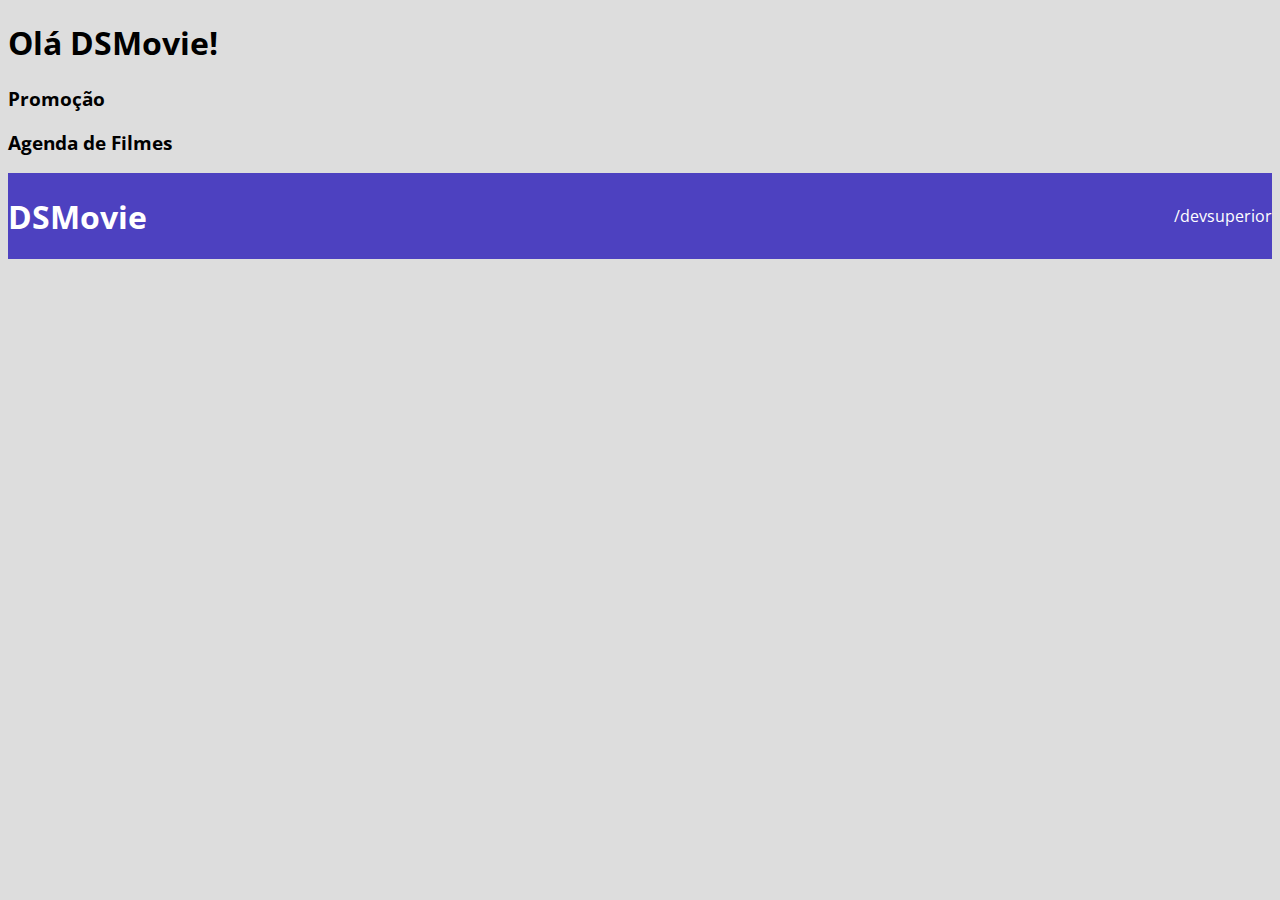
==== index.html @ 951eaf03 "Barra Superior PARTE 1" ====
<!DOCTYPE html>
<html lang="pt-br">

<head>
    <meta charset="UTF-8">
    <meta http-equiv="X-UA-Compatible" content="IE=edge">
    <meta name="viewport" content="width=device-width, initial-scale=1.0">
    <title>DSMovie</title>

    <link href="https://cdn.jsdelivr.net/npm/bootstrap@5.1.3/dist/css/bootstrap.min.css" rel="stylesheet"
        integrity="sha384-1BmE4kWBq78iYhFldvKuhfTAU6auU8tT94WrHftjDbrCEXSU1oBoqyl2QvZ6jIW3" crossorigin="anonymous">
    <link rel="stylesheet" href="css/styles.css">

</head>

<body>
    <h1>Olá DSMovie! </h1>
    <h3>Promoção </h3>
    <h3>Agenda de Filmes </h3>
    <header>
        <nav class="container">
            <h1>DSMovie</h1>
            <a href="https://github.com/devsuperior">/devsuperior</a>
        </nav>
    </header>
</body>

</html>
---- css/styles.css ----
@import url('https://fonts.googleapis.com/css2?family=Open+Sans:wght@300;400;700&display=swap');

* {
    font-family: 'Open Sans', sans-serif;
}
html, body {
    background-color: #ddd;
}

header {
    background-color: #4D41C0;
    color: #ffff;
}

nav {
    display: flex;
    align-items: center;
    justify-content: space-between;
}

a, a:hover {
    text-decoration: none;
    color: unset;
}
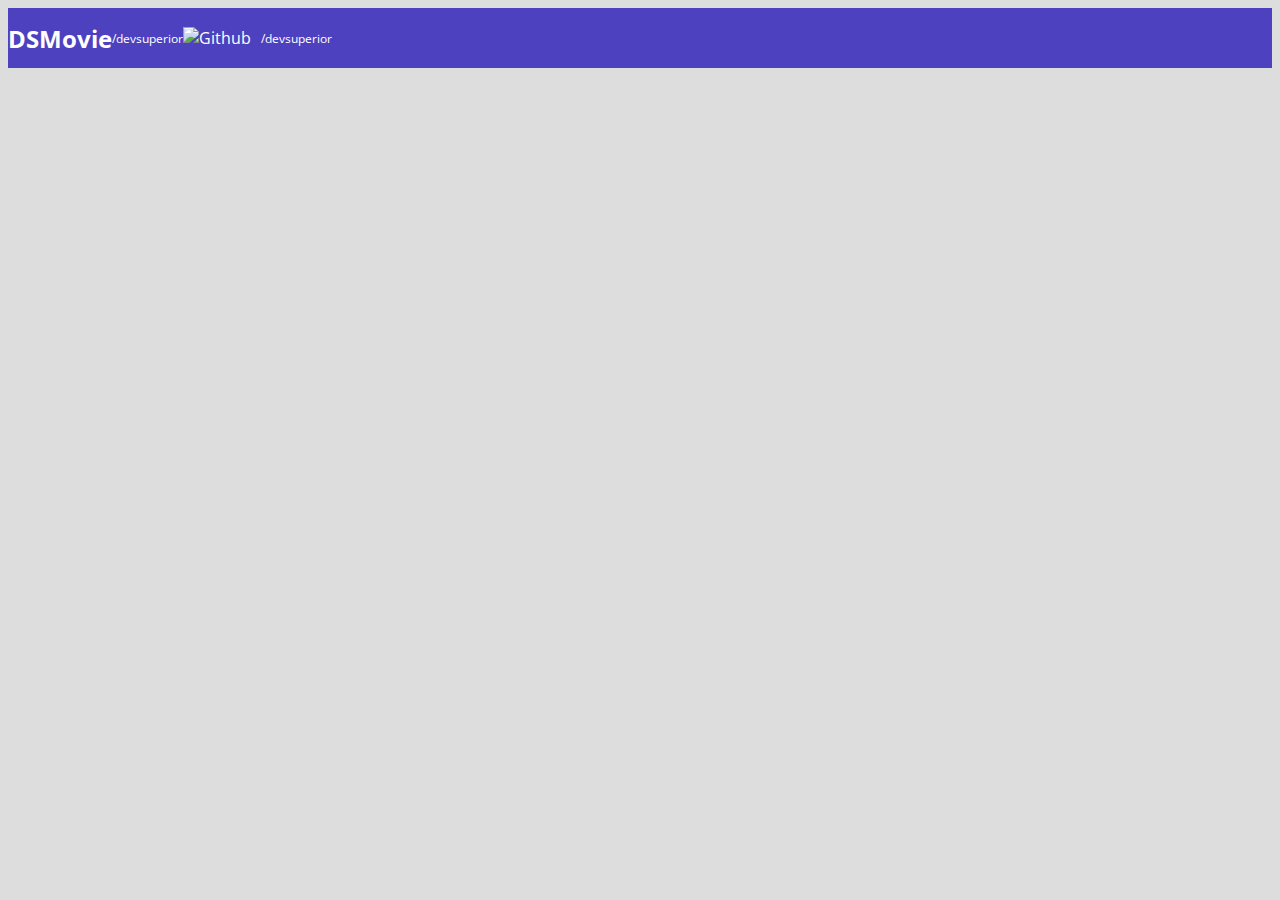
==== commit ce28c76b: "Barra superior PARTE 2" ====
--- a/index.html
+++ b/index.html
@@ -14,15 +14,17 @@
 </head>
 
 <body>
-    <h1>Olá DSMovie! </h1>
-    <h3>Promoção </h3>
-    <h3>Agenda de Filmes </h3>
     <header>
         <nav class="container">
             <h1>DSMovie</h1>
             <a href="https://github.com/devsuperior">/devsuperior</a>
+            <div class="dsmovie-contat-container">
+                <img src="img/github.svg" alt="Github">
+                <a href="https://github.com/devsuperior">/devsuperior</a>
+            </div>
         </nav>
     </header>
+    
 </body>
 
 </html>--- a/css/styles.css
+++ b/css/styles.css
@@ -1,15 +1,31 @@
 @import url('https://fonts.googleapis.com/css2?family=Open+Sans:wght@300;400;700&display=swap');
 
+:root {
+    --bg-gray: #ddd;
+    --color-primary: #4D41C0;
+    --white: #fff;
+}
+
 * {
+    box-sizing: border-box;
     font-family: 'Open Sans', sans-serif;
 }
+
+h1, h2, h3, h4, h5, h6 {
+    margin: 0;
+}
+
 html, body {
-    background-color: #ddd;
+    background-color: var(--bg-gray);
+
 }
 
 header {
-    background-color: #4D41C0;
-    color: #ffff;
+    background-color: var(--color-primary);
+    color: var(--white);
+    height: 60px;
+    display: flex;
+    align-items: center;
 }
 
 nav {
@@ -18,7 +34,27 @@
     justify-content: space-between;
 }
 
+nav h1 {
+    font-size: 24px;
+    font-weight: 700;
+}
+
+nav a {
+    font-size: 12px;
+    font-weight: 400;
+}
+
+
 a, a:hover {
     text-decoration: none;
     color: unset;
+}
+
+.dsmovie-contat-container {
+    display: flex;
+    align-items: center;
+}
+
+.dsmovie-contat-container img {
+    margin-right: 10px;
 }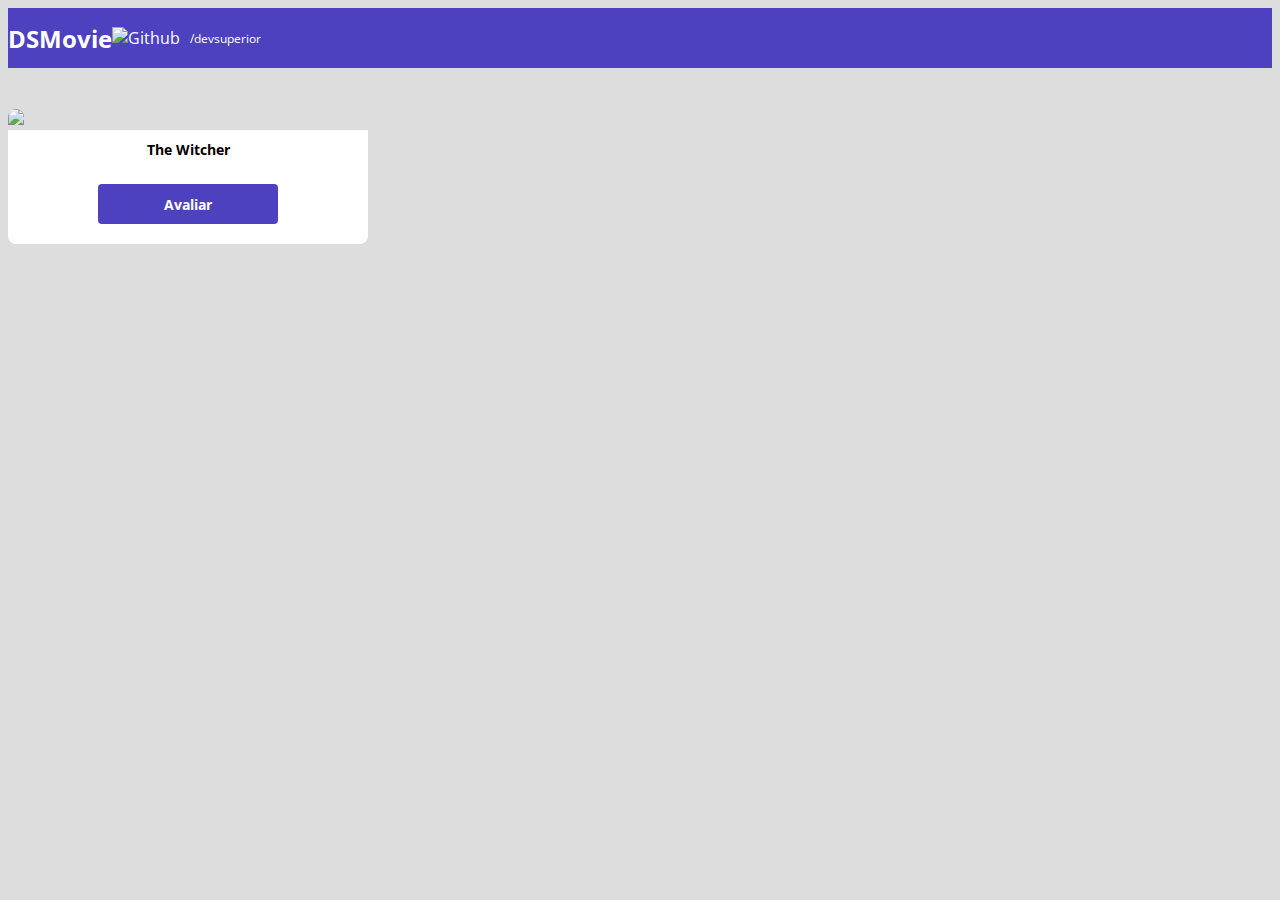
==== commit a4300936: "Card de filme" ====
--- a/index.html
+++ b/index.html
@@ -17,14 +17,27 @@
     <header>
         <nav class="container">
             <h1>DSMovie</h1>
-            <a href="https://github.com/devsuperior">/devsuperior</a>
             <div class="dsmovie-contat-container">
                 <img src="img/github.svg" alt="Github">
                 <a href="https://github.com/devsuperior">/devsuperior</a>
             </div>
         </nav>
     </header>
-    
+
+    <main>
+        <section id="dsmovie-card-list" class="container">
+
+            <div class="dsmovie-card">
+                <img src="https://www.themoviedb.org/t/p/w533_and_h300_bestv2/jBJWaqoSCiARWtfV0GlqHrcdidd.jpg">
+                <div class="dsmovie-card-description">
+                    <h3>The Witcher</h3>
+                    <a class="dsmovie-btn" href="form.html">Avaliar</a>
+                </div>
+            </div>
+
+        </section>
+
+    </main>
 </body>
 
 </html>--- a/css/styles.css
+++ b/css/styles.css
@@ -4,6 +4,7 @@
     --bg-gray: #ddd;
     --color-primary: #4D41C0;
     --white: #fff;
+    --text-gray: #4a4a4a;
 }
 
 * {
@@ -57,4 +58,45 @@
 
 .dsmovie-contat-container img {
     margin-right: 10px;
-}+}
+
+#dsmovie-card-list {
+    padding:40px 0;
+}
+
+.dsmovie-card {
+    width: 360px;
+}
+
+.dsmovie-card img {
+    width: 100%;
+    border-radius: 8px 8px 0 0;
+}
+
+.dsmovie-card-description {
+    background-color: var(--white);
+    padding: 10px 0 20px 0;
+    display: flex;
+    flex-direction: column;
+    align-items: center;
+    border-radius: 0 0 8px 8px;
+}
+
+.dsmovie-card-description h3 {
+    font-size: 14px;
+    font-weight: 700;
+    margin-bottom: 25px;
+}
+
+.dsmovie-btn, .dsmovie-btn:hover {
+    width: 180px;
+    height: 40px;
+    background-color: var(--color-primary);
+    color: var(--white);
+    font-size: 14px;
+    font-weight: 700;
+    display: flex;
+    align-items: center;
+    justify-content: center;
+    border-radius: 4px;
+}
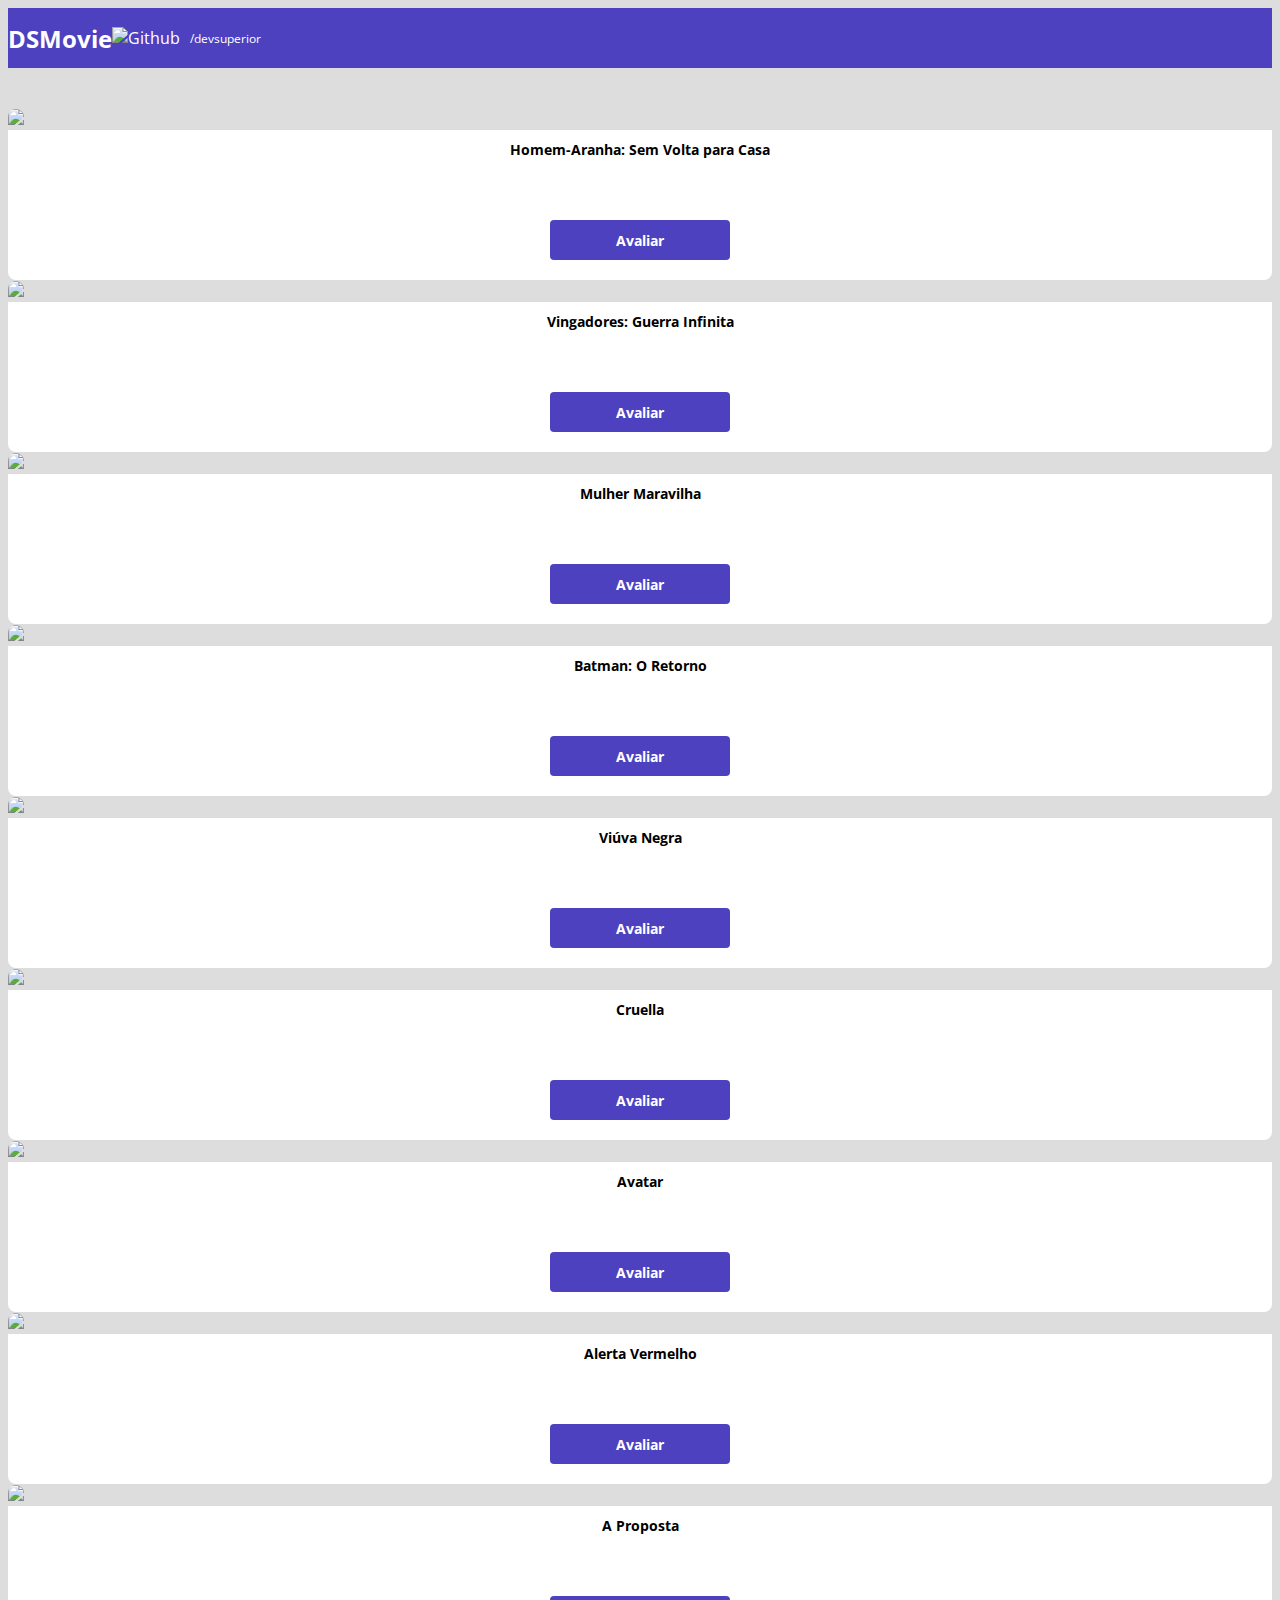
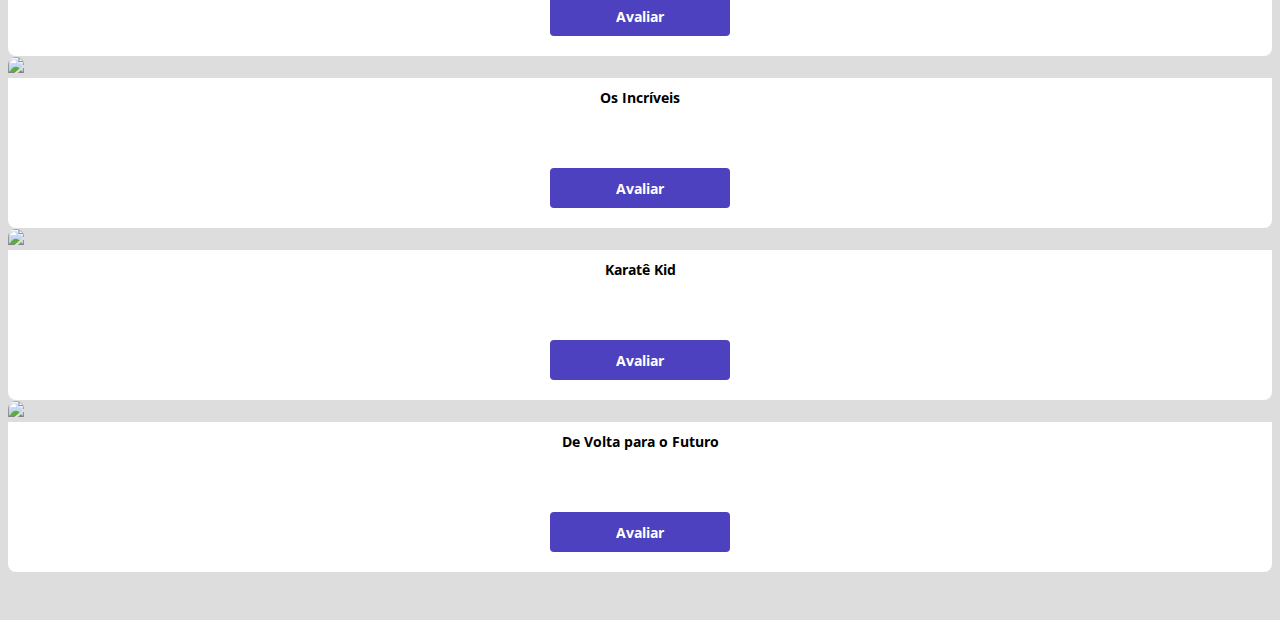
==== commit ef7c57f7: "Listagem de Cards" ====
--- a/index.html
+++ b/index.html
@@ -27,11 +27,126 @@
     <main>
         <section id="dsmovie-card-list" class="container">
 
-            <div class="dsmovie-card">
-                <img src="https://www.themoviedb.org/t/p/w533_and_h300_bestv2/jBJWaqoSCiARWtfV0GlqHrcdidd.jpg">
-                <div class="dsmovie-card-description">
-                    <h3>The Witcher</h3>
-                    <a class="dsmovie-btn" href="form.html">Avaliar</a>
+            <div class="row">
+
+                <div class="col-sm-6 col-lg-4 col-xl-3 mb-3">
+                    <div class="dsmovie-card">
+                        <img src="https://www.themoviedb.org/t/p/w533_and_h300_bestv2/tyQo080tijexyUHBvWPwQt26bZa.jpg">
+                        <div class="dsmovie-card-description">
+                            <h3>Homem-Aranha: Sem Volta para Casa</h3>
+                            <a class="dsmovie-btn" href="form.html">Avaliar</a>
+                        </div>
+                    </div>
+                </div>
+
+                <div class="col-sm-6 col-lg-4 col-xl-3 mb-3">
+                    <div class="dsmovie-card">
+                        <img src="https://www.themoviedb.org/t/p/w533_and_h300_bestv2/lmZFxXgJE3vgrciwuDib0N8CfQo.jpg">
+                        <div class="dsmovie-card-description">
+                            <h3>Vingadores: Guerra Infinita</h3>
+                            <a class="dsmovie-btn" href="form.html">Avaliar</a>
+                        </div>
+                    </div>
+                </div>
+
+                <div class="col-sm-6 col-lg-4 col-xl-3 mb-3">
+                    <div class="dsmovie-card">
+                        <img src="https://www.themoviedb.org/t/p/w500_and_h282_face/aPEhtVLrZRnJufKHwbHgqwirv7J.jpg">
+                        <div class="dsmovie-card-description">
+                            <h3>Mulher Maravilha</h3>
+                            <a class="dsmovie-btn" href="form.html">Avaliar</a>
+                        </div>
+                    </div>
+                </div>
+
+                <div class="col-sm-6 col-lg-4 col-xl-3 mb-3">
+                    <div class="dsmovie-card">
+                        <img src="https://www.themoviedb.org/t/p/w533_and_h300_bestv2/3WP0RObZ2t7ShHfqQpKPljF9B22.jpg">
+                        <div class="dsmovie-card-description">
+                            <h3>Batman: O Retorno</h3>
+                            <a class="dsmovie-btn" href="form.html">Avaliar</a>
+                        </div>
+                    </div>
+                </div>
+
+                <div class="col-sm-6 col-lg-4 col-xl-3 mb-3">
+                    <div class="dsmovie-card">
+                        <img src="https://www.themoviedb.org/t/p/w533_and_h300_bestv2/keIxh0wPr2Ymj0Btjh4gW7JJ89e.jpg">
+                        <div class="dsmovie-card-description">
+                            <h3>Viúva Negra</h3>
+                            <a class="dsmovie-btn" href="form.html">Avaliar</a>
+                        </div>
+                    </div>
+                </div>
+
+                <div class="col-sm-6 col-lg-4 col-xl-3 mb-3">
+                    <div class="dsmovie-card">
+                        <img src="https://www.themoviedb.org/t/p/w533_and_h300_bestv2/6MKr3KgOLmzOP6MSuZERO41Lpkt.jpg">
+                        <div class="dsmovie-card-description">
+                            <h3>Cruella</h3>
+                            <a class="dsmovie-btn" href="form.html">Avaliar</a>
+                        </div>
+                    </div>
+                </div>
+
+                <div class="col-sm-6 col-lg-4 col-xl-3 mb-3">
+                    <div class="dsmovie-card">
+                        <img src="https://www.themoviedb.org/t/p/w500_and_h282_face/AmHOQ7rpHwiaUMRjKXztnauSJb7.jpg">
+                        <div class="dsmovie-card-description">
+                            <h3>Avatar</h3>
+                            <a class="dsmovie-btn" href="form.html">Avaliar</a>
+                        </div>
+                    </div>
+                </div>
+
+                <div class="col-sm-6 col-lg-4 col-xl-3 mb-3">
+                    <div class="dsmovie-card">
+                        <img src="https://www.themoviedb.org/t/p/w533_and_h300_bestv2/dK12GIdhGP6NPGFssK2Fh265jyr.jpg">
+                        <div class="dsmovie-card-description">
+                            <h3>Alerta Vermelho</h3>
+                            <a class="dsmovie-btn" href="form.html">Avaliar</a>
+                        </div>
+                    </div>
+                </div>
+
+                <div class="col-sm-6 col-lg-4 col-xl-3 mb-3">
+                    <div class="dsmovie-card">
+                        <img src="https://www.themoviedb.org/t/p/w533_and_h300_bestv2/5CxNEccOqzRiNqqBhddumoCX9Po.jpg">
+                        <div class="dsmovie-card-description">
+                            <h3>A Proposta</h3>
+                            <a class="dsmovie-btn" href="form.html">Avaliar</a>
+                        </div>
+                    </div>
+                </div>
+
+                <div class="col-sm-6 col-lg-4 col-xl-3 mb-3">
+                    <div class="dsmovie-card">
+                        <img src="https://www.themoviedb.org/t/p/w500_and_h282_face/1t1NivpvWQgNwJTxt7hMJNfq3tf.jpg">
+                        <div class="dsmovie-card-description">
+                            <h3>Os Incríveis</h3>
+                            <a class="dsmovie-btn" href="form.html">Avaliar</a>
+                        </div>
+                    </div>
+                </div>
+
+                <div class="col-sm-6 col-lg-4 col-xl-3 mb-3">
+                    <div class="dsmovie-card">
+                        <img src="https://www.themoviedb.org/t/p/w500_and_h282_face/g8Q4QfwO3curRpMqE4JUxPXfL3H.jpg">
+                        <div class="dsmovie-card-description">
+                            <h3>Karatê Kid</h3>
+                            <a class="dsmovie-btn" href="form.html">Avaliar</a>
+                        </div>
+                    </div>
+                </div>
+
+                <div class="col-sm-6 col-lg-4 col-xl-3 mb-3">
+                    <div class="dsmovie-card">
+                        <img src="https://www.themoviedb.org/t/p/w500_and_h282_face/6cKyYoiQGkoC3jSydY1F9sy7crU.jpg">
+                        <div class="dsmovie-card-description">
+                            <h3>De Volta para o Futuro</h3>
+                            <a class="dsmovie-btn" href="form.html">Avaliar</a>
+                        </div>
+                    </div>
                 </div>
             </div>
 
--- a/css/styles.css
+++ b/css/styles.css
@@ -65,7 +65,7 @@
 }
 
 .dsmovie-card {
-    width: 360px;
+    width: 100%;
 }
 
 .dsmovie-card img {
@@ -75,17 +75,20 @@
 
 .dsmovie-card-description {
     background-color: var(--white);
-    padding: 10px 0 20px 0;
+    padding: 10px 20px 20px 20px;
     display: flex;
     flex-direction: column;
     align-items: center;
+    justify-content: space-between;
     border-radius: 0 0 8px 8px;
+    min-height: 150px;
 }
 
 .dsmovie-card-description h3 {
     font-size: 14px;
     font-weight: 700;
     margin-bottom: 25px;
+    text-align: center;
 }
 
 .dsmovie-btn, .dsmovie-btn:hover {
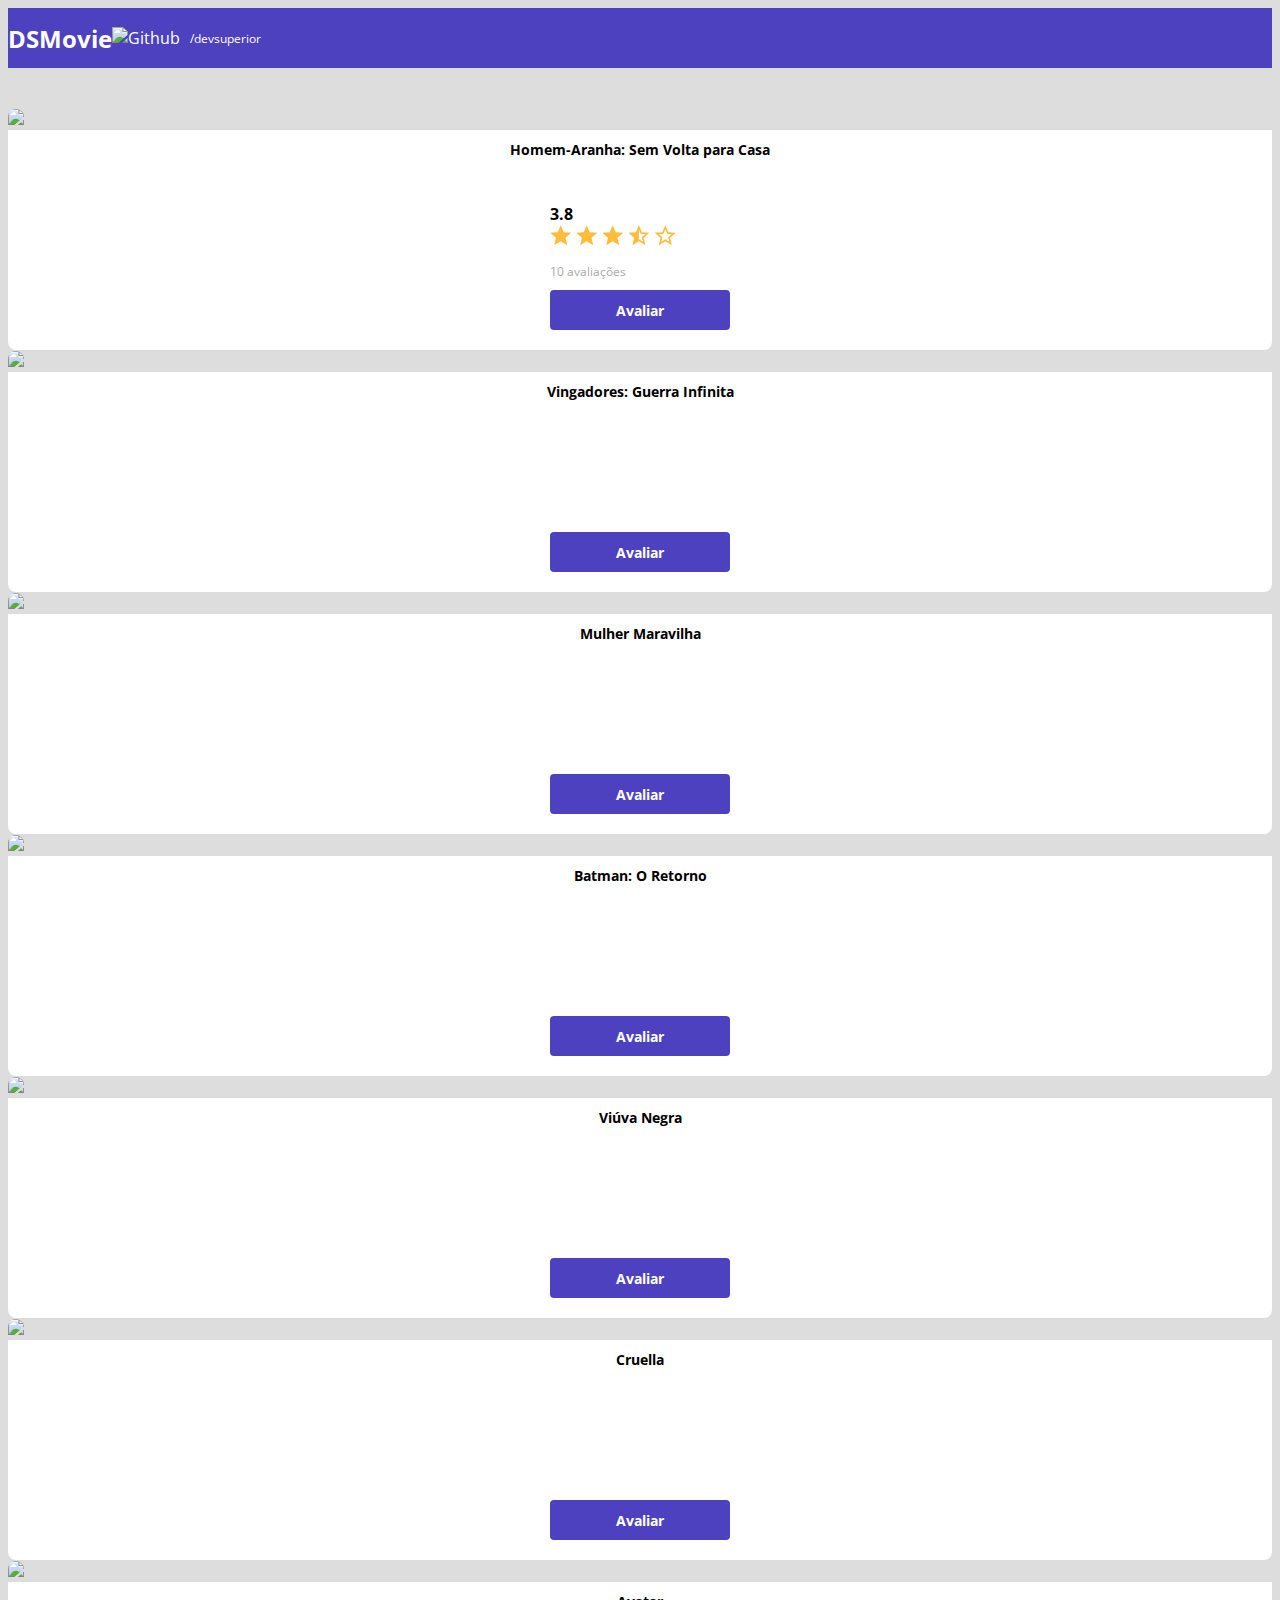
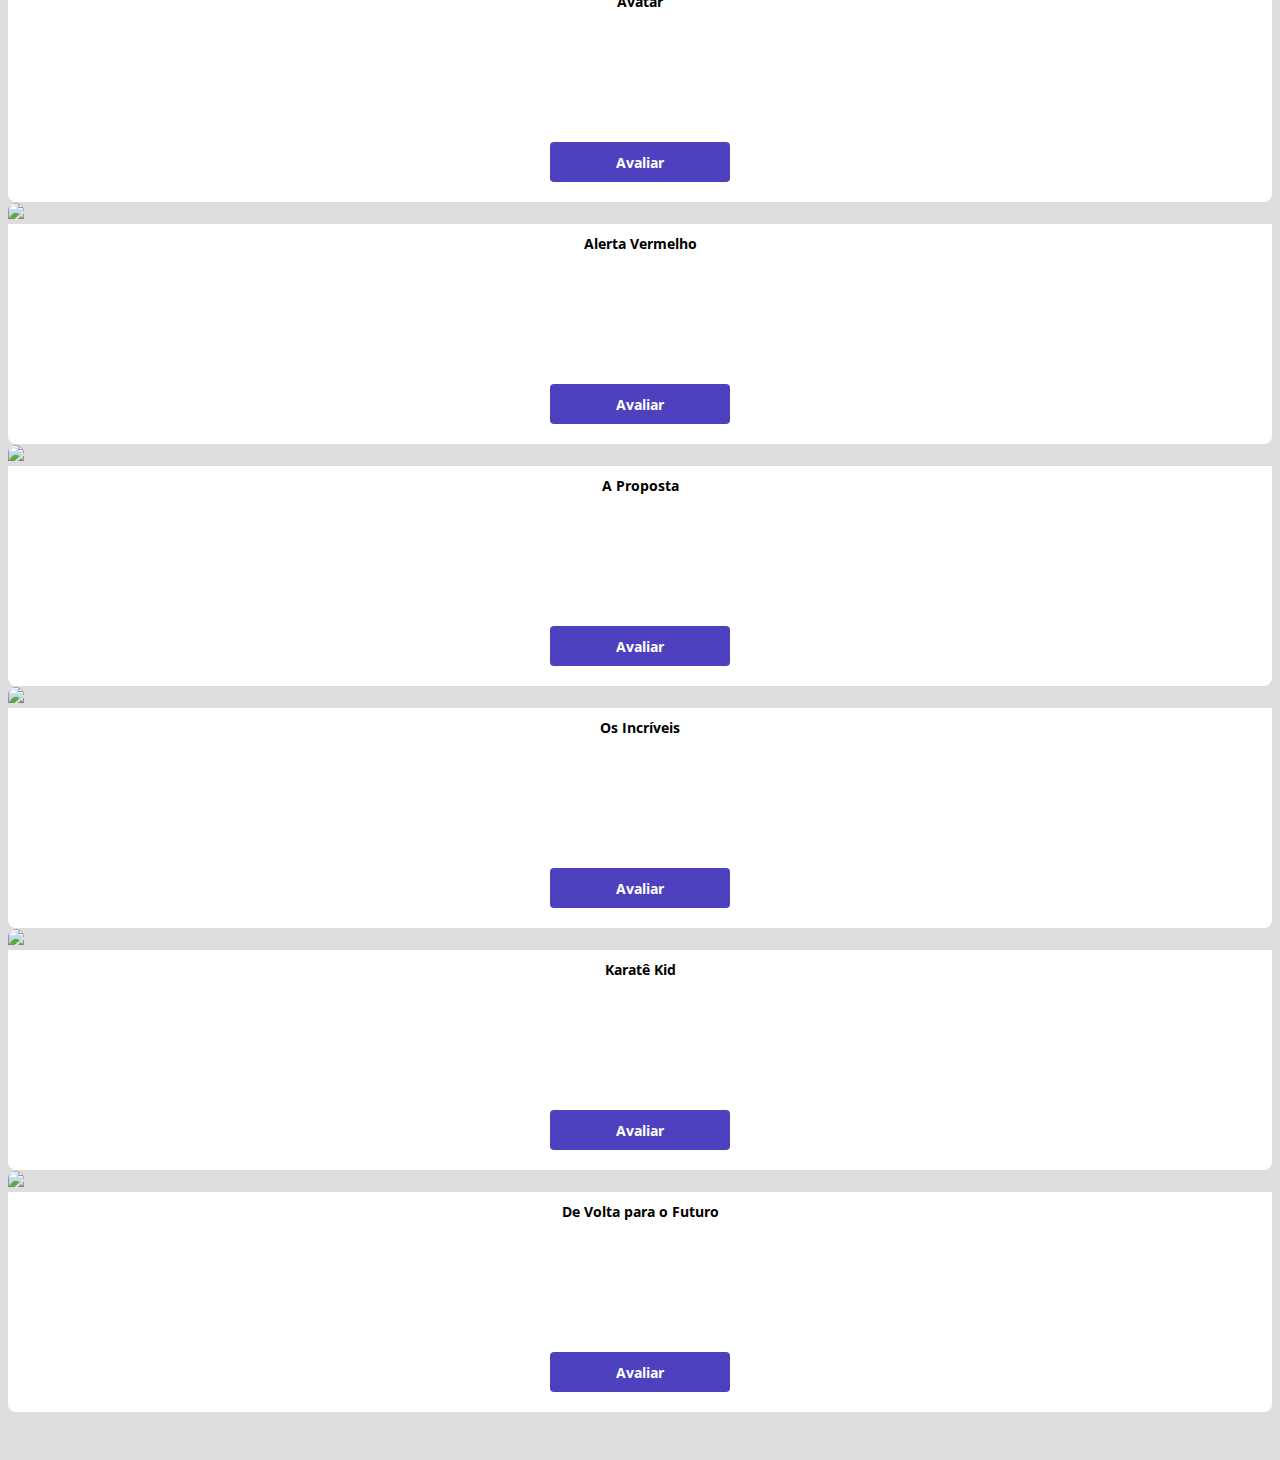
==== commit 968f6832: "Avaliação com estrelas" ====
--- a/index.html
+++ b/index.html
@@ -34,11 +34,21 @@
                         <img src="https://www.themoviedb.org/t/p/w533_and_h300_bestv2/tyQo080tijexyUHBvWPwQt26bZa.jpg">
                         <div class="dsmovie-card-description">
                             <h3>Homem-Aranha: Sem Volta para Casa</h3>
-                            <a class="dsmovie-btn" href="form.html">Avaliar</a>
+                            <div class="dsmovie-card-description-bottom">
+                                <h4>3.8</h4>
+                                <div>
+                                    <img src="img/star-full.svg" alt="star">
+                                    <img src="img/star-full.svg" alt="star">
+                                    <img src="img/star-full.svg" alt="star">
+                                    <img src="img/star-half.svg" alt="star">
+                                    <img src="img/star-empty.svg" alt="star">
+                                </div>
+                                <p>10 avaliações</p>
+                                <a class="dsmovie-btn" href="form.html">Avaliar</a>
+                            </div>
                         </div>
                     </div>
                 </div>
-
                 <div class="col-sm-6 col-lg-4 col-xl-3 mb-3">
                     <div class="dsmovie-card">
                         <img src="https://www.themoviedb.org/t/p/w533_and_h300_bestv2/lmZFxXgJE3vgrciwuDib0N8CfQo.jpg">
--- a/css/styles.css
+++ b/css/styles.css
@@ -5,6 +5,8 @@
     --color-primary: #4D41C0;
     --white: #fff;
     --text-gray: #4a4a4a;
+    --text-light-gray: #aaa;
+    --star-yellow: #FFBB3A;
 }
 
 * {
@@ -81,7 +83,7 @@
     align-items: center;
     justify-content: space-between;
     border-radius: 0 0 8px 8px;
-    min-height: 150px;
+    height: 220px;
 }
 
 .dsmovie-card-description h3 {
@@ -102,4 +104,69 @@
     align-items: center;
     justify-content: center;
     border-radius: 4px;
+    border: 0;
 }
+
+.dsmovie-form-container {
+    padding: 40px 0;
+    max-width: 480px;
+}
+
+.dsmovie-form-description {
+    background-color: var(--white);
+    padding: 20px;
+    display: flex;
+    flex-direction: column;
+    align-items: center;
+    border-radius: 0 0 8px 8px;
+}
+
+.dsmovie-form {
+    width: 100%;
+}
+
+.dsmovie-form-description h3 {
+    font-size: 13px;
+    font-weight: 700;
+    margin-bottom: 20px;
+}
+
+.dsmovie-form-description-bottom {
+    display: flex;
+    flex-direction: column;
+    align-items: center;
+}
+
+.dsmovie-form-description-bottom h4 {
+    font-size: 16px;
+    font-weight: 700;
+    color: var(--star-yellow);
+}
+
+.dsmovie-card-description-bottom img {
+    width: 22px;
+}
+
+.dsmovie-card-description-bottom p {
+    font-size: 12px;
+    font-weight: 400;
+    color: var(--text-light-gray);
+    margin-bottom: 10px;
+}
+
+.dsmovie-form-group {
+    margin-bottom: 20px;
+}
+
+.dsmovie-form-group laber {
+    font-size: 12px;
+    color: var(--text-light-gray);
+}
+
+.dsmovie-form-btn-container {
+    height: 100px;
+    display: flex;
+    flex-direction: column;
+    align-items: center;
+    justify-content: space-between;
+}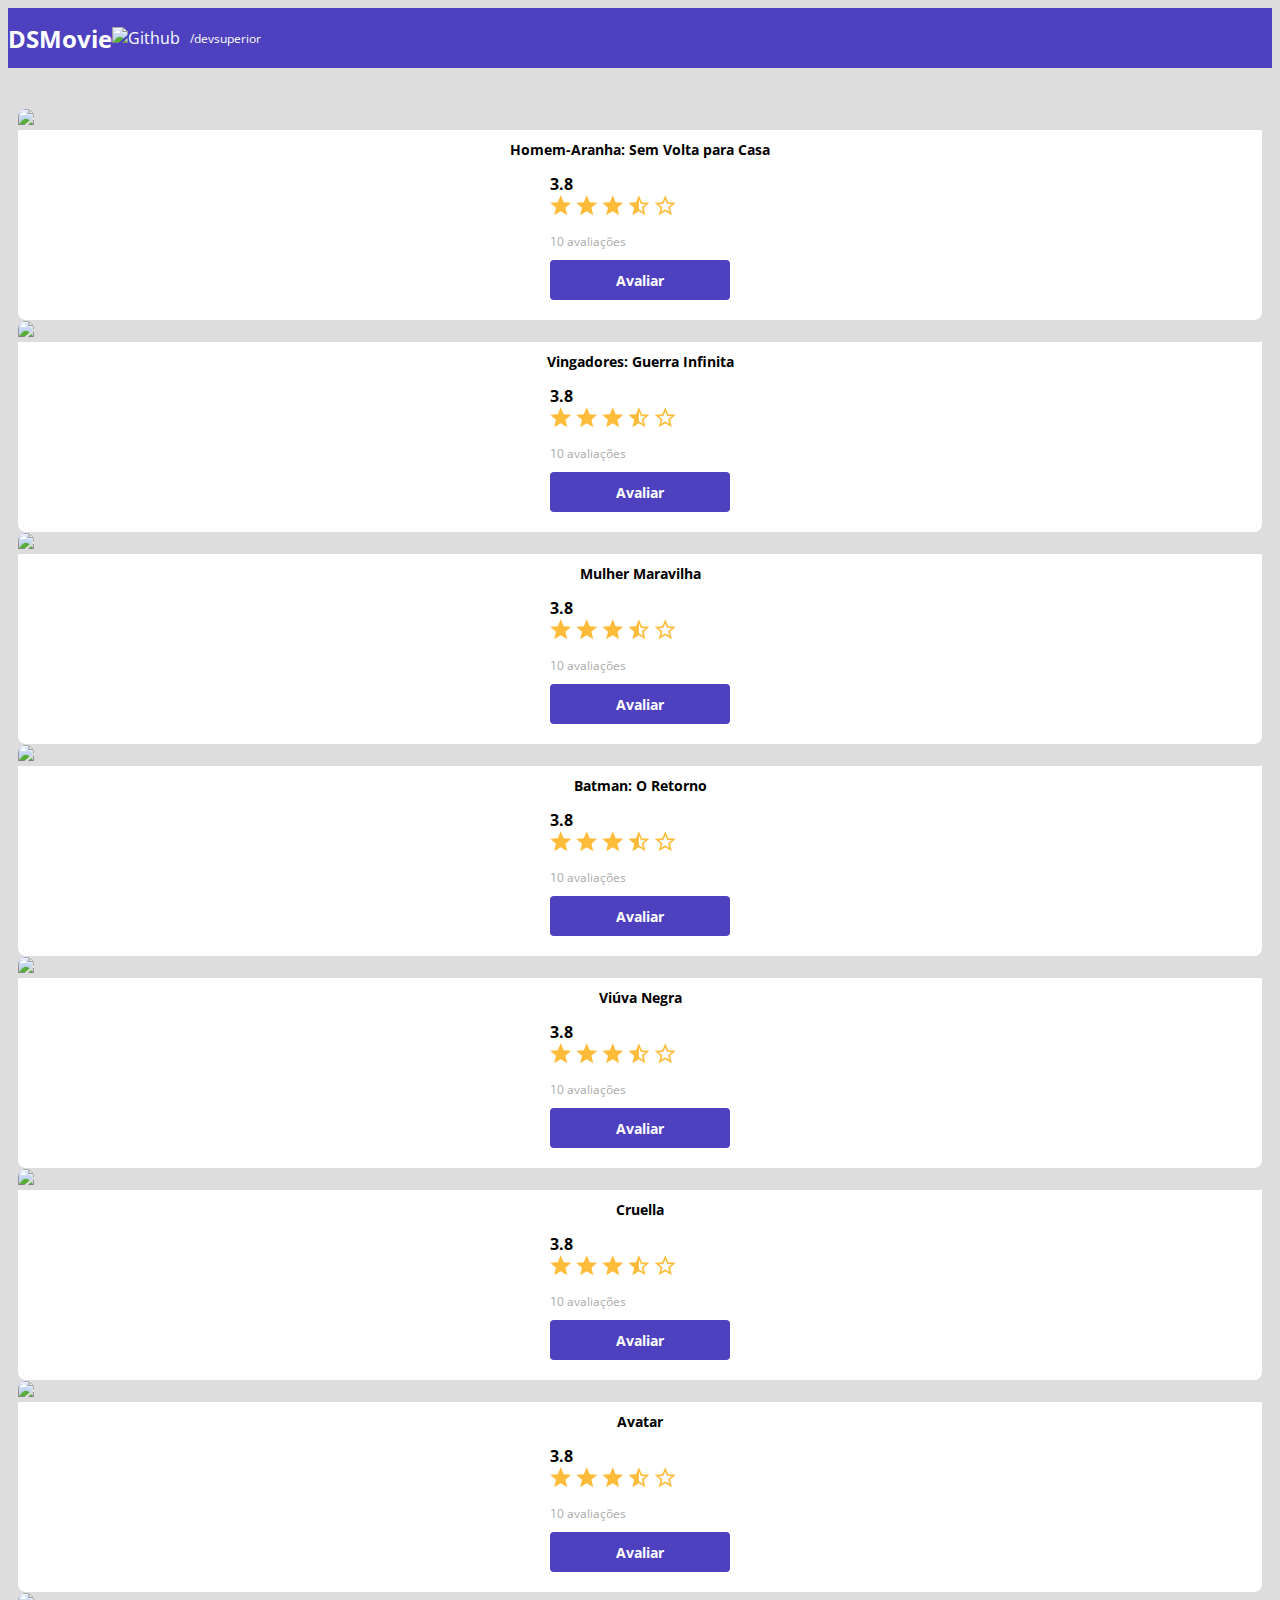
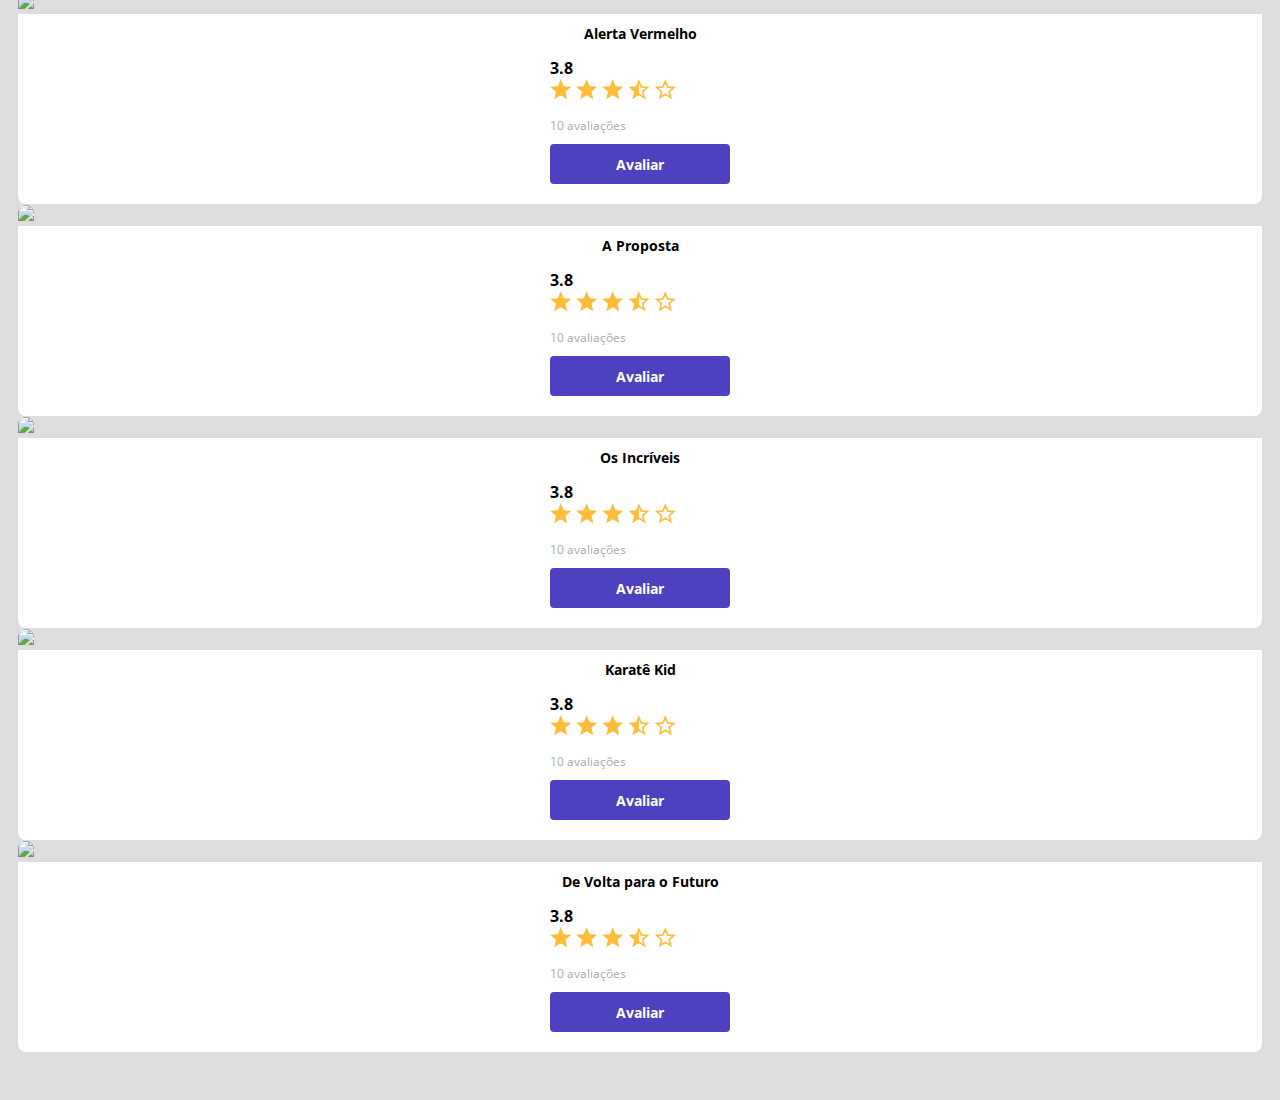
==== commit 965e9999: "Polimento da listagem" ====
--- a/index.html
+++ b/index.html
@@ -54,7 +54,18 @@
                         <img src="https://www.themoviedb.org/t/p/w533_and_h300_bestv2/lmZFxXgJE3vgrciwuDib0N8CfQo.jpg">
                         <div class="dsmovie-card-description">
                             <h3>Vingadores: Guerra Infinita</h3>
-                            <a class="dsmovie-btn" href="form.html">Avaliar</a>
+                            <div class="dsmovie-card-description-bottom">
+                                <h4>3.8</h4>
+                                <div>
+                                    <img src="img/star-full.svg" alt="star">
+                                    <img src="img/star-full.svg" alt="star">
+                                    <img src="img/star-full.svg" alt="star">
+                                    <img src="img/star-half.svg" alt="star">
+                                    <img src="img/star-empty.svg" alt="star">
+                                </div>
+                                <p>10 avaliações</p>
+                                <a class="dsmovie-btn" href="form.html">Avaliar</a>
+                            </div>
                         </div>
                     </div>
                 </div>
@@ -64,17 +75,38 @@
                         <img src="https://www.themoviedb.org/t/p/w500_and_h282_face/aPEhtVLrZRnJufKHwbHgqwirv7J.jpg">
                         <div class="dsmovie-card-description">
                             <h3>Mulher Maravilha</h3>
-                            <a class="dsmovie-btn" href="form.html">Avaliar</a>
-                        </div>
-                    </div>
-                </div>
-
+                            <div class="dsmovie-card-description-bottom">
+                                <h4>3.8</h4>
+                                <div>
+                                    <img src="img/star-full.svg" alt="star">
+                                    <img src="img/star-full.svg" alt="star">
+                                    <img src="img/star-full.svg" alt="star">
+                                    <img src="img/star-half.svg" alt="star">
+                                    <img src="img/star-empty.svg" alt="star">
+                                </div>
+                                <p>10 avaliações</p>
+                                <a class="dsmovie-btn" href="form.html">Avaliar</a>
+                            </div>
+                        </div>
+                    </div>
+                </div>
                 <div class="col-sm-6 col-lg-4 col-xl-3 mb-3">
                     <div class="dsmovie-card">
                         <img src="https://www.themoviedb.org/t/p/w533_and_h300_bestv2/3WP0RObZ2t7ShHfqQpKPljF9B22.jpg">
                         <div class="dsmovie-card-description">
                             <h3>Batman: O Retorno</h3>
-                            <a class="dsmovie-btn" href="form.html">Avaliar</a>
+                            <div class="dsmovie-card-description-bottom">
+                                <h4>3.8</h4>
+                                <div>
+                                    <img src="img/star-full.svg" alt="star">
+                                    <img src="img/star-full.svg" alt="star">
+                                    <img src="img/star-full.svg" alt="star">
+                                    <img src="img/star-half.svg" alt="star">
+                                    <img src="img/star-empty.svg" alt="star">
+                                </div>
+                                <p>10 avaliações</p>
+                                <a class="dsmovie-btn" href="form.html">Avaliar</a>
+                            </div>
                         </div>
                     </div>
                 </div>
@@ -84,7 +116,18 @@
                         <img src="https://www.themoviedb.org/t/p/w533_and_h300_bestv2/keIxh0wPr2Ymj0Btjh4gW7JJ89e.jpg">
                         <div class="dsmovie-card-description">
                             <h3>Viúva Negra</h3>
-                            <a class="dsmovie-btn" href="form.html">Avaliar</a>
+                            <div class="dsmovie-card-description-bottom">
+                                <h4>3.8</h4>
+                                <div>
+                                    <img src="img/star-full.svg" alt="star">
+                                    <img src="img/star-full.svg" alt="star">
+                                    <img src="img/star-full.svg" alt="star">
+                                    <img src="img/star-half.svg" alt="star">
+                                    <img src="img/star-empty.svg" alt="star">
+                                </div>
+                                <p>10 avaliações</p>
+                                <a class="dsmovie-btn" href="form.html">Avaliar</a>
+                            </div>
                         </div>
                     </div>
                 </div>
@@ -94,7 +137,18 @@
                         <img src="https://www.themoviedb.org/t/p/w533_and_h300_bestv2/6MKr3KgOLmzOP6MSuZERO41Lpkt.jpg">
                         <div class="dsmovie-card-description">
                             <h3>Cruella</h3>
-                            <a class="dsmovie-btn" href="form.html">Avaliar</a>
+                            <div class="dsmovie-card-description-bottom">
+                                <h4>3.8</h4>
+                                <div>
+                                    <img src="img/star-full.svg" alt="star">
+                                    <img src="img/star-full.svg" alt="star">
+                                    <img src="img/star-full.svg" alt="star">
+                                    <img src="img/star-half.svg" alt="star">
+                                    <img src="img/star-empty.svg" alt="star">
+                                </div>
+                                <p>10 avaliações</p>
+                                <a class="dsmovie-btn" href="form.html">Avaliar</a>
+                            </div>
                         </div>
                     </div>
                 </div>
@@ -104,7 +158,18 @@
                         <img src="https://www.themoviedb.org/t/p/w500_and_h282_face/AmHOQ7rpHwiaUMRjKXztnauSJb7.jpg">
                         <div class="dsmovie-card-description">
                             <h3>Avatar</h3>
-                            <a class="dsmovie-btn" href="form.html">Avaliar</a>
+                            <div class="dsmovie-card-description-bottom">
+                                <h4>3.8</h4>
+                                <div>
+                                    <img src="img/star-full.svg" alt="star">
+                                    <img src="img/star-full.svg" alt="star">
+                                    <img src="img/star-full.svg" alt="star">
+                                    <img src="img/star-half.svg" alt="star">
+                                    <img src="img/star-empty.svg" alt="star">
+                                </div>
+                                <p>10 avaliações</p>
+                                <a class="dsmovie-btn" href="form.html">Avaliar</a>
+                            </div>
                         </div>
                     </div>
                 </div>
@@ -114,7 +179,18 @@
                         <img src="https://www.themoviedb.org/t/p/w533_and_h300_bestv2/dK12GIdhGP6NPGFssK2Fh265jyr.jpg">
                         <div class="dsmovie-card-description">
                             <h3>Alerta Vermelho</h3>
-                            <a class="dsmovie-btn" href="form.html">Avaliar</a>
+                            <div class="dsmovie-card-description-bottom">
+                                <h4>3.8</h4>
+                                <div>
+                                    <img src="img/star-full.svg" alt="star">
+                                    <img src="img/star-full.svg" alt="star">
+                                    <img src="img/star-full.svg" alt="star">
+                                    <img src="img/star-half.svg" alt="star">
+                                    <img src="img/star-empty.svg" alt="star">
+                                </div>
+                                <p>10 avaliações</p>
+                                <a class="dsmovie-btn" href="form.html">Avaliar</a>
+                            </div>
                         </div>
                     </div>
                 </div>
@@ -124,7 +200,18 @@
                         <img src="https://www.themoviedb.org/t/p/w533_and_h300_bestv2/5CxNEccOqzRiNqqBhddumoCX9Po.jpg">
                         <div class="dsmovie-card-description">
                             <h3>A Proposta</h3>
-                            <a class="dsmovie-btn" href="form.html">Avaliar</a>
+                            <div class="dsmovie-card-description-bottom">
+                                <h4>3.8</h4>
+                                <div>
+                                    <img src="img/star-full.svg" alt="star">
+                                    <img src="img/star-full.svg" alt="star">
+                                    <img src="img/star-full.svg" alt="star">
+                                    <img src="img/star-half.svg" alt="star">
+                                    <img src="img/star-empty.svg" alt="star">
+                                </div>
+                                <p>10 avaliações</p>
+                                <a class="dsmovie-btn" href="form.html">Avaliar</a>
+                            </div>
                         </div>
                     </div>
                 </div>
@@ -134,7 +221,18 @@
                         <img src="https://www.themoviedb.org/t/p/w500_and_h282_face/1t1NivpvWQgNwJTxt7hMJNfq3tf.jpg">
                         <div class="dsmovie-card-description">
                             <h3>Os Incríveis</h3>
-                            <a class="dsmovie-btn" href="form.html">Avaliar</a>
+                            <div class="dsmovie-card-description-bottom">
+                                <h4>3.8</h4>
+                                <div>
+                                    <img src="img/star-full.svg" alt="star">
+                                    <img src="img/star-full.svg" alt="star">
+                                    <img src="img/star-full.svg" alt="star">
+                                    <img src="img/star-half.svg" alt="star">
+                                    <img src="img/star-empty.svg" alt="star">
+                                </div>
+                                <p>10 avaliações</p>
+                                <a class="dsmovie-btn" href="form.html">Avaliar</a>
+                            </div>
                         </div>
                     </div>
                 </div>
@@ -144,7 +242,18 @@
                         <img src="https://www.themoviedb.org/t/p/w500_and_h282_face/g8Q4QfwO3curRpMqE4JUxPXfL3H.jpg">
                         <div class="dsmovie-card-description">
                             <h3>Karatê Kid</h3>
-                            <a class="dsmovie-btn" href="form.html">Avaliar</a>
+                            <div class="dsmovie-card-description-bottom">
+                                <h4>3.8</h4>
+                                <div>
+                                    <img src="img/star-full.svg" alt="star">
+                                    <img src="img/star-full.svg" alt="star">
+                                    <img src="img/star-full.svg" alt="star">
+                                    <img src="img/star-half.svg" alt="star">
+                                    <img src="img/star-empty.svg" alt="star">
+                                </div>
+                                <p>10 avaliações</p>
+                                <a class="dsmovie-btn" href="form.html">Avaliar</a>
+                            </div>
                         </div>
                     </div>
                 </div>
@@ -154,7 +263,18 @@
                         <img src="https://www.themoviedb.org/t/p/w500_and_h282_face/6cKyYoiQGkoC3jSydY1F9sy7crU.jpg">
                         <div class="dsmovie-card-description">
                             <h3>De Volta para o Futuro</h3>
-                            <a class="dsmovie-btn" href="form.html">Avaliar</a>
+                            <div class="dsmovie-card-description-bottom">
+                                <h4>3.8</h4>
+                                <div>
+                                    <img src="img/star-full.svg" alt="star">
+                                    <img src="img/star-full.svg" alt="star">
+                                    <img src="img/star-full.svg" alt="star">
+                                    <img src="img/star-half.svg" alt="star">
+                                    <img src="img/star-empty.svg" alt="star">
+                                </div>
+                                <p>10 avaliações</p>
+                                <a class="dsmovie-btn" href="form.html">Avaliar</a>
+                            </div>
                         </div>
                     </div>
                 </div>
--- a/css/styles.css
+++ b/css/styles.css
@@ -63,7 +63,7 @@
 }
 
 #dsmovie-card-list {
-    padding:40px 0;
+    padding:40px 10px;
 }
 
 .dsmovie-card {
@@ -83,13 +83,13 @@
     align-items: center;
     justify-content: space-between;
     border-radius: 0 0 8px 8px;
-    height: 220px;
+    height: 190px;
 }
 
 .dsmovie-card-description h3 {
     font-size: 14px;
     font-weight: 700;
-    margin-bottom: 25px;
+    margin-bottom: 10px;
     text-align: center;
 }
 
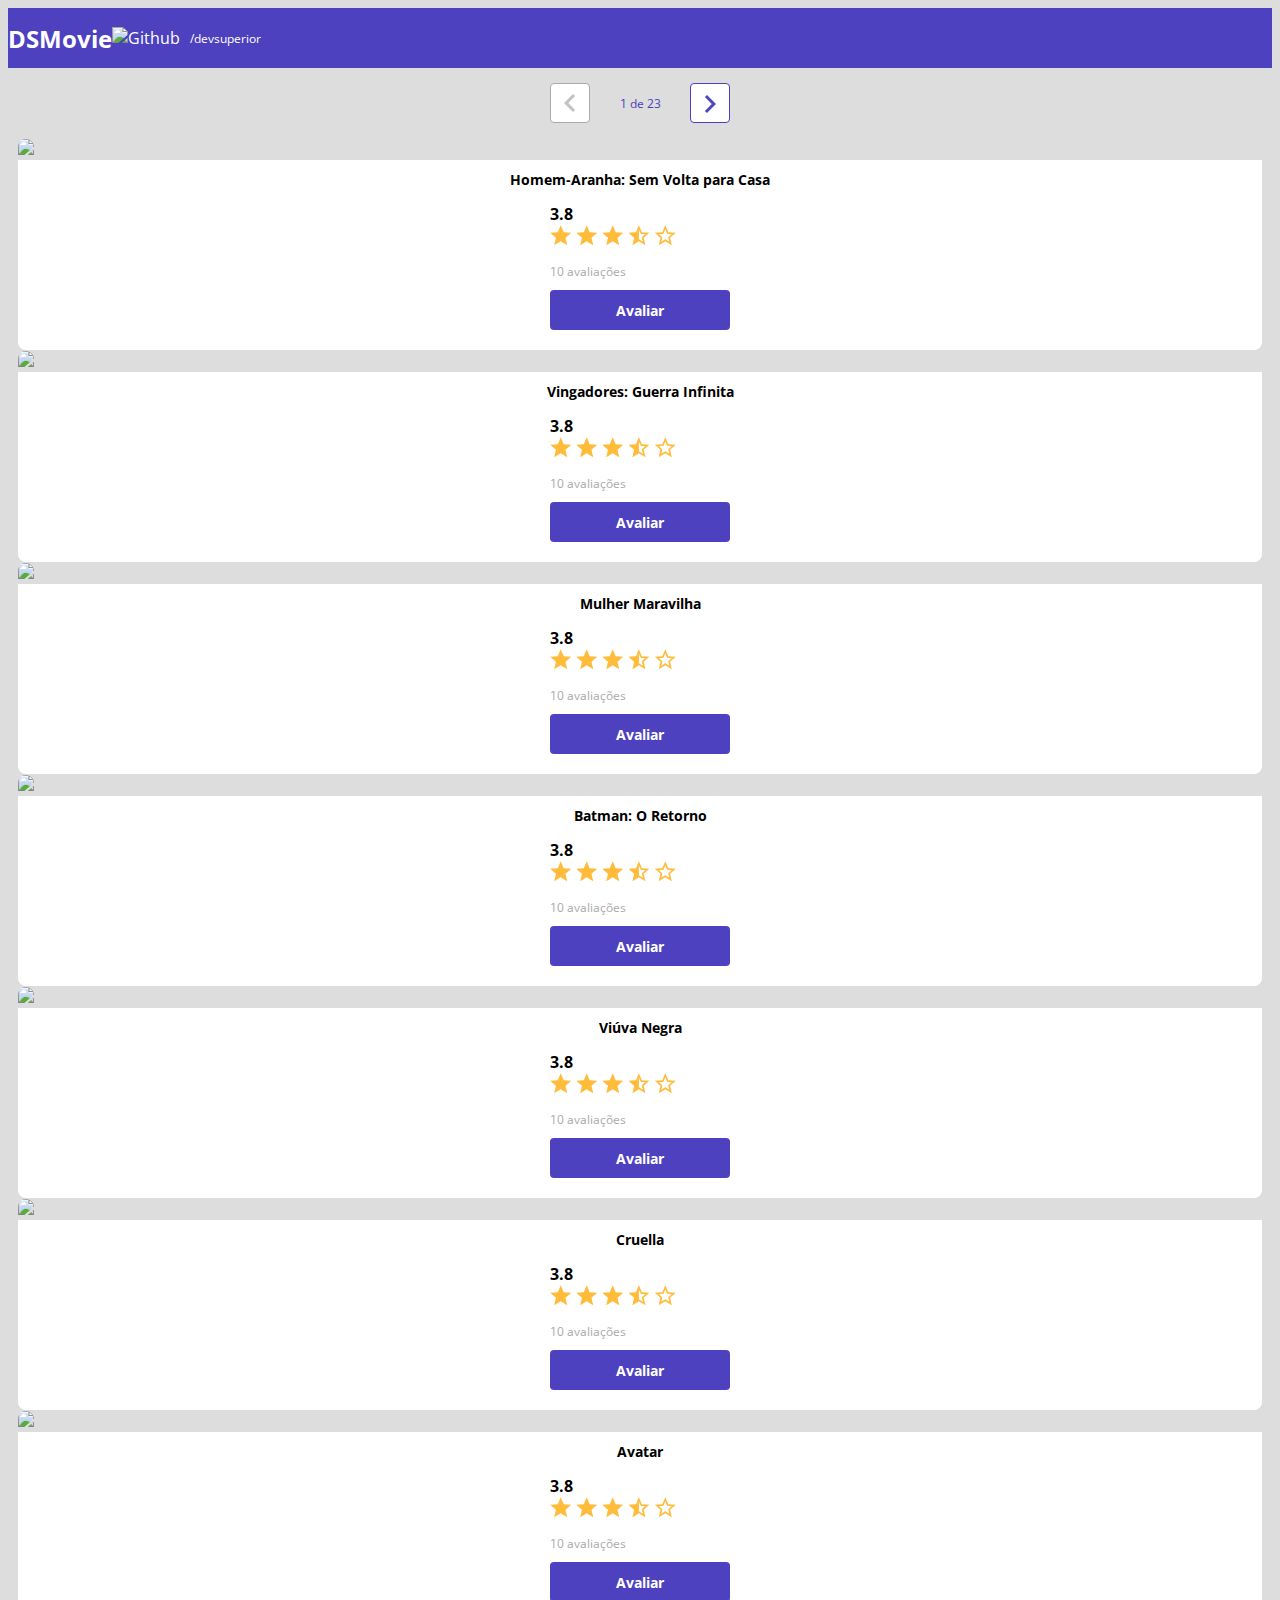
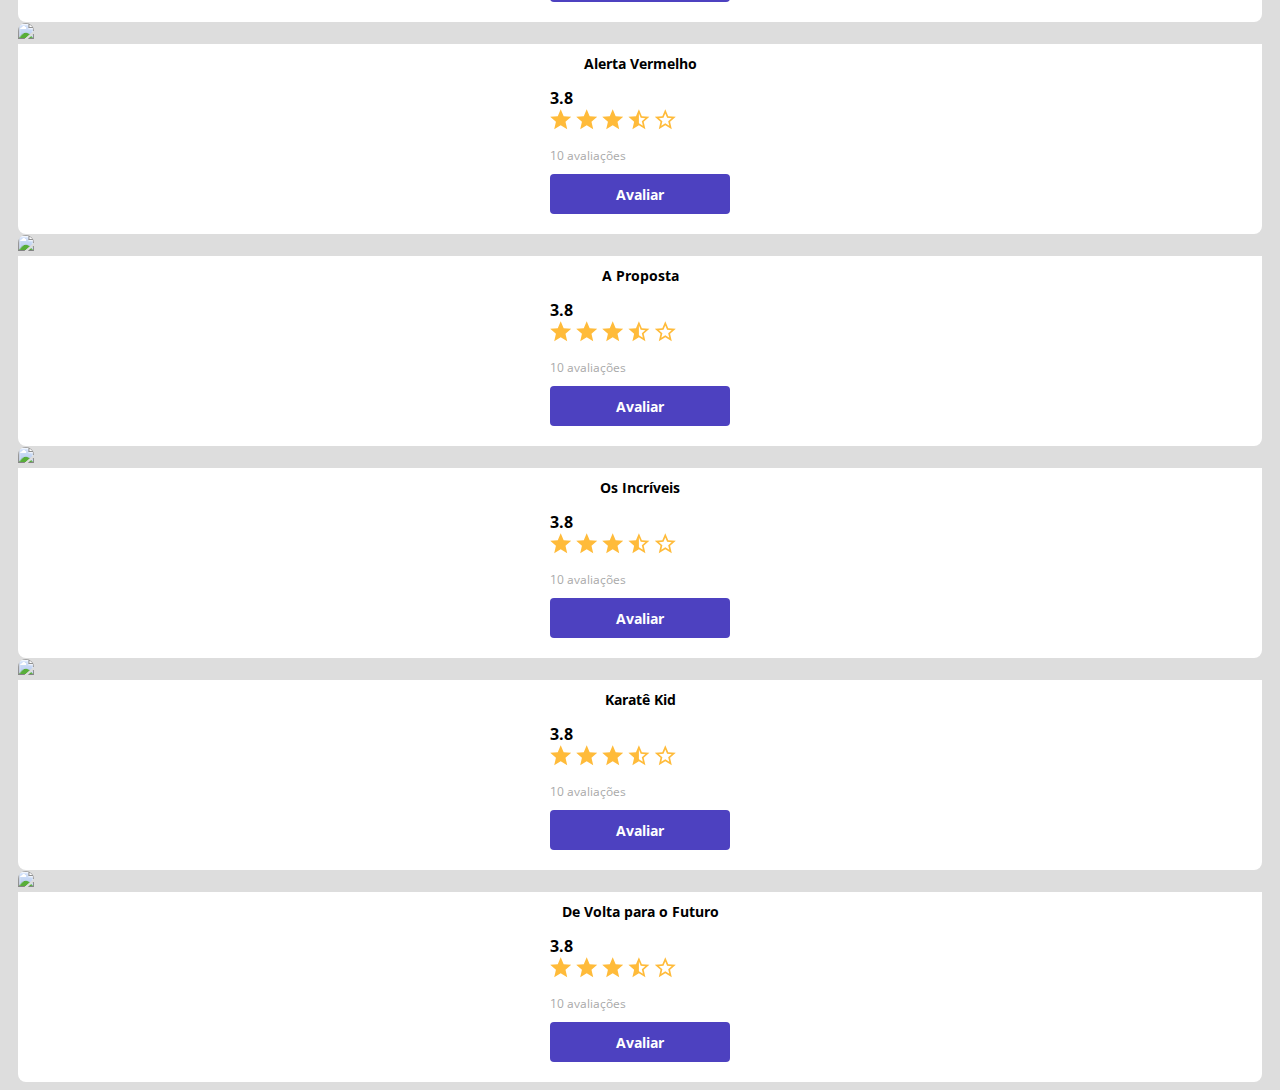
==== commit f4a3ff89: "Componente de paginação" ====
--- a/index.html
+++ b/index.html
@@ -27,6 +27,18 @@
     <main>
         <section id="dsmovie-card-list" class="container">
 
+            <div class="dsmovie-pagination-container">
+                <div class="dsmovie-pagination-box">
+                    <button disabled>
+                        <img src="img/arrow.svg" alt="Voltar">
+                    </button>
+                    <p>1 de 23</p>
+                    <button>
+                        <img class="dsmovie-flip-horizontal" src="img/arrow.svg" alt="Próxima">
+                    </button>
+                </div>
+            </div>
+
             <div class="row">
 
                 <div class="col-sm-6 col-lg-4 col-xl-3 mb-3">
--- a/css/styles.css
+++ b/css/styles.css
@@ -63,7 +63,7 @@
 }
 
 #dsmovie-card-list {
-    padding:40px 10px;
+    padding: 0 10px;
 }
 
 .dsmovie-card {
@@ -169,4 +169,51 @@
     flex-direction: column;
     align-items: center;
     justify-content: space-between;
+}
+
+.dsmovie-pagination-container {
+    padding: 15px 0;
+    display: flex;
+    justify-content: center;
+}
+
+.dsmovie-pagination-box {
+    width: 180px;
+    display: flex;
+    justify-content: space-between;
+    align-items: center;
+}
+
+.dsmovie-pagination-box p {
+    margin: 0;
+    font-size: 12px;
+    color: var(--color-primary);
+    font-weight: 400;
+}
+
+.dsmovie-pagination-box button {
+    width: 40px;
+    height: 40px;
+    border: 1px solid var(--color-primary);
+    border-radius: 4px;
+    background-color: var(--white);
+    display: flex;
+    justify-content: center;
+    align-items: center;
+}
+
+.dsmovie-pagination-box button img {
+    filter: brightness(0) saturate(100%) invert(26%) sepia(19%) saturate(5985%) hue-rotate(228deg) brightness(97%) contrast(92%);
+}
+
+.dsmovie-pagination-box button:disabled {
+    border: 1px solid var(--text-light-gray);
+}
+
+.dsmovie-pagination-box button:disabled img {
+    filter: unset;
+}
+
+.dsmovie-flip-horizontal {
+    transform: rotate(180deg);
 }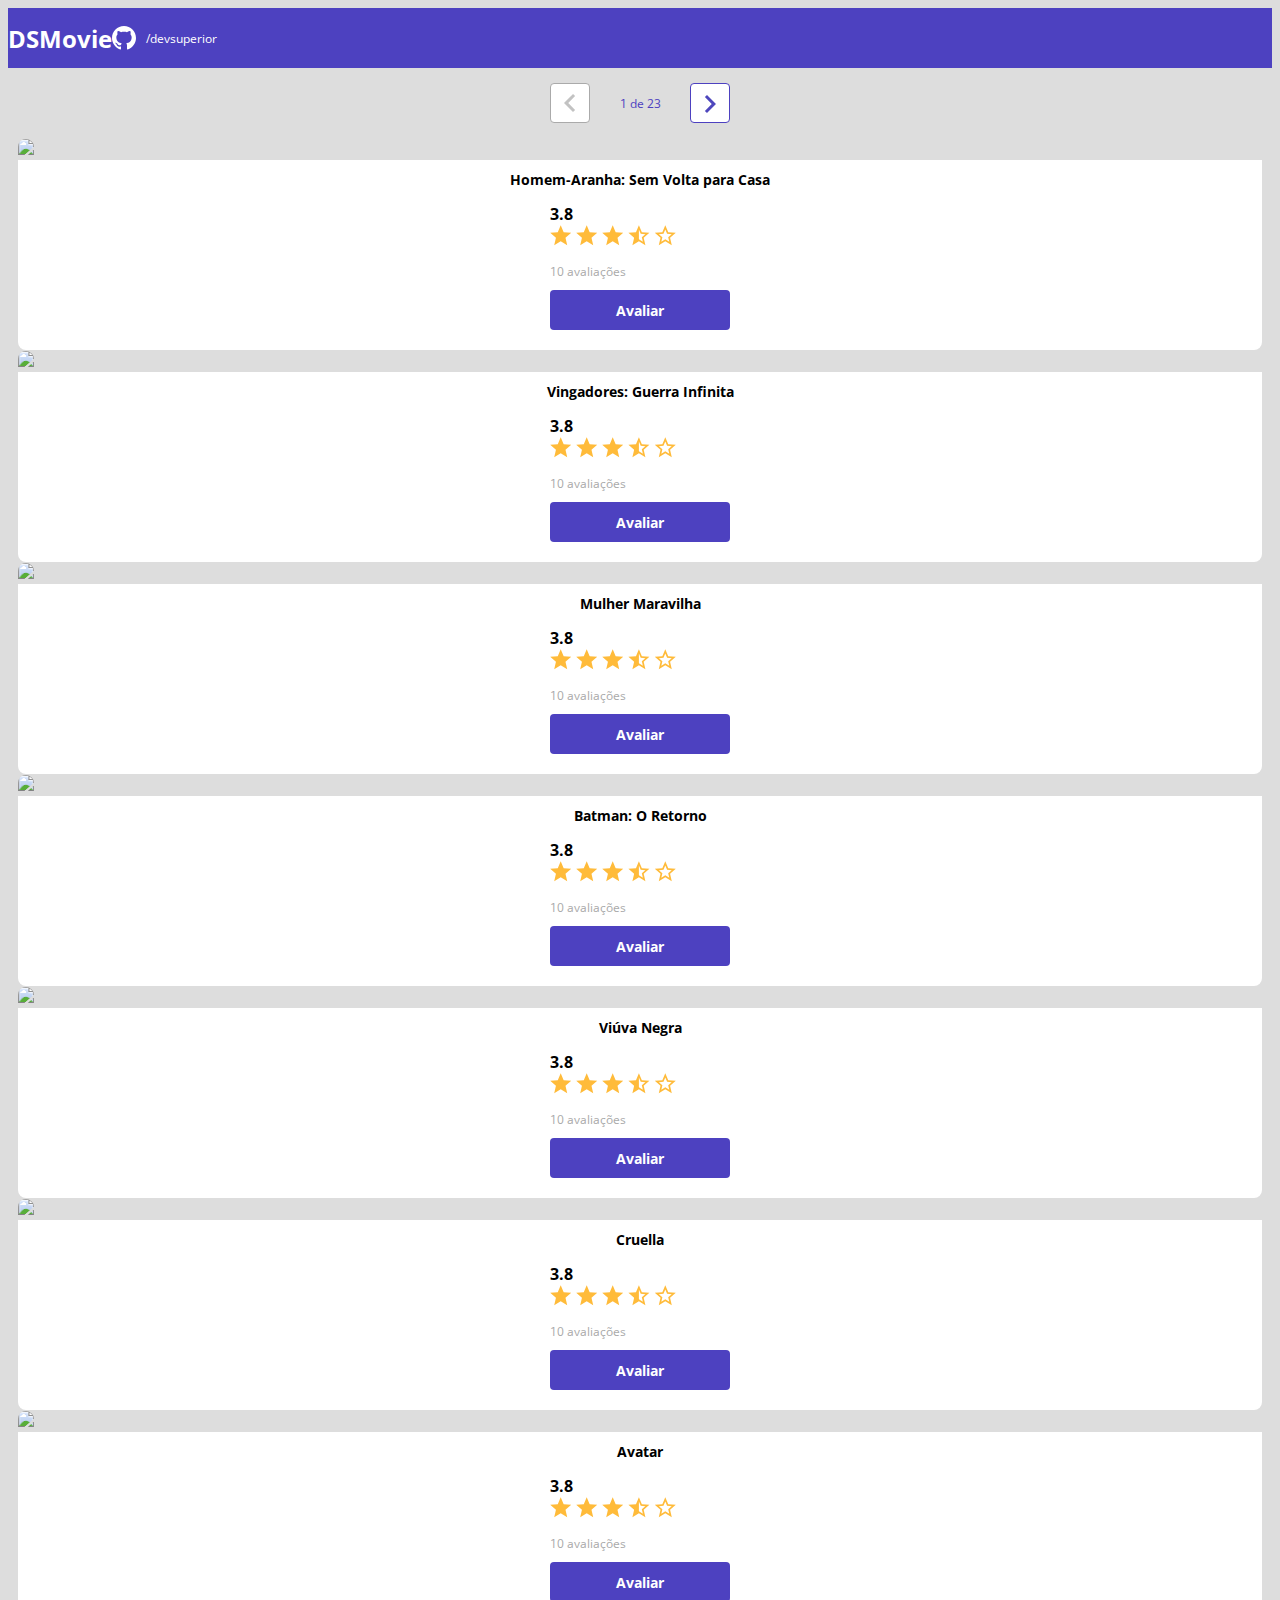
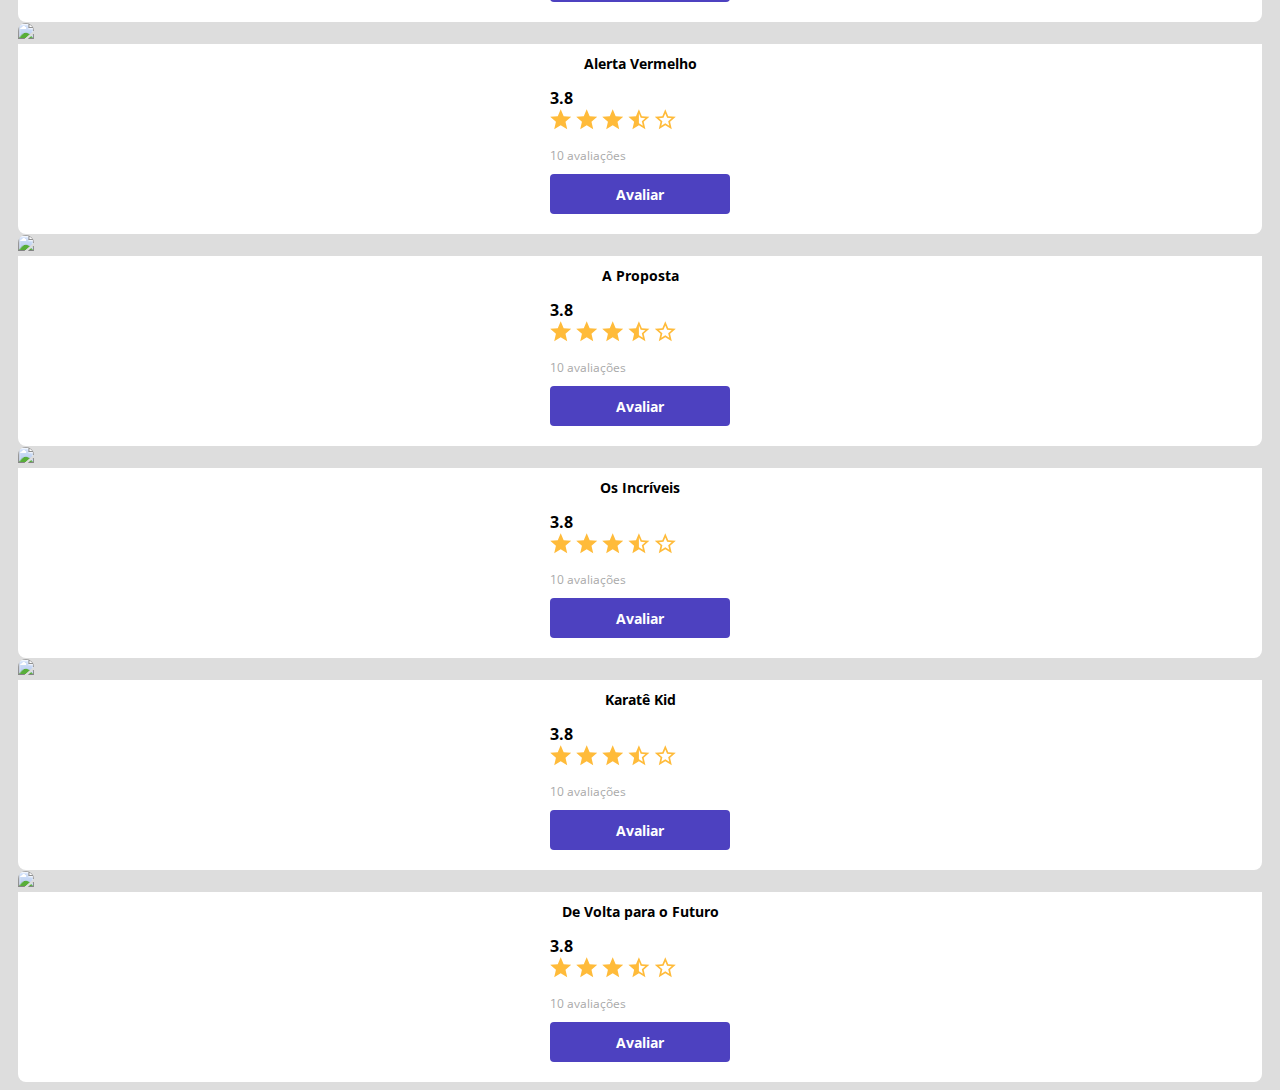
==== commit 84f2ee22: "correção imagem" ====
--- a/index.html
+++ b/index.html
@@ -18,7 +18,7 @@
         <nav class="container">
             <h1>DSMovie</h1>
             <div class="dsmovie-contat-container">
-                <img src="img/github.svg" alt="Github">
+                <img src="img/github1.svg" alt="Github">
                 <a href="https://github.com/devsuperior">/devsuperior</a>
             </div>
         </nav>
